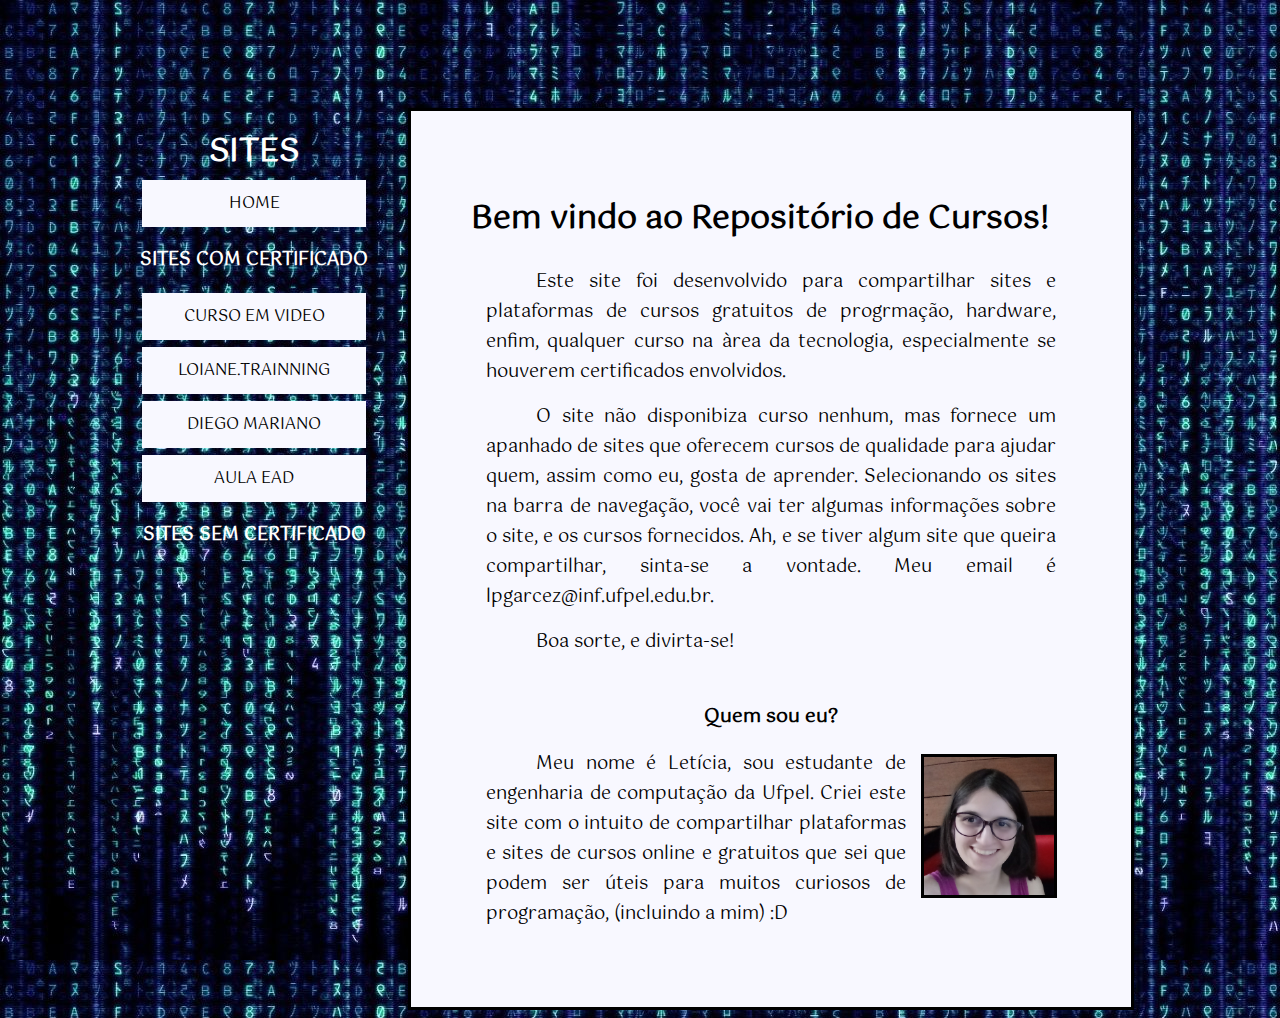
==== index.html @ d4545c46 "Removido Readme" ====
<!DOCTYPE html>
<html lang="en">
<head>
    <meta charset="UTF-8">
    <title>Home</title>
    <link rel="stylesheet" type="text/css" href="formatacao.css"/>
    <link rel="stylesheet" type="text/css" href="f_home.css"/>
</head>
<body>
<nav id="menu">
    <ul>
        <h1>SITES</h1>
        <li><a href="index.html"> Home</a></li>
        <h3>SITES COM CERTIFICADO</h3>
        <li><a href="curso-em-video.html">Curso em Video</a></li>
        <li><a href="loiane-trainning.html">Loiane.trainning</a></li>
        <li><a href="diego-mariano.html"> Diego Mariano </a></li>
        <li><a href="aula-ead.html"> Aula EAD </a></li>
        <h3>SITES SEM CERTIFICADO</h3>
    </ul>
</nav>

<section id="BemVindo">
    <h1>Bem vindo ao Repositório de Cursos!</h1>
    <p>Este site foi desenvolvido para compartilhar sites e plataformas de cursos gratuitos de progrmação,
        hardware, enfim, qualquer curso na àrea da tecnologia, especialmente se houverem certificados envolvidos.</p>
    <p>O site não disponibiza curso nenhum, mas fornece um apanhado de sites que oferecem cursos de qualidade para
        ajudar
        quem, assim como eu, gosta de aprender. Selecionando os sites na barra de navegação, você vai ter algumas
        informações sobre o site, e os cursos fornecidos.
        Ah, e se tiver algum site que queira compartilhar, sinta-se a vontade. Meu email é lpgarcez@inf.ufpel.edu.br. </p>
    <p>Boa sorte, e divirta-se!</p>

    <wbr>
    <wbr>
    <h3>Quem sou eu?</h3>

    <img id="minhaFoto" src="_Imagens/Eu.jpg"/>
    <aside id="estaSouEu">
        <p>Meu nome é Letícia, sou estudante de engenharia de
            computação da Ufpel. Criei este site
            com o intuito de compartilhar plataformas e sites de cursos online e gratuitos que sei que podem ser úteis
            para
            muitos curiosos de programação, (incluindo a mim) :D</p>
        </aside>
</section>
</body>
</html>
---- formatacao.css ----
@charset "UTF-8";
@import url('https://fonts.googleapis.com/css?family=Gotu&display=swap');

body {
    background-image: url("_Imagens/fundo.jpg");
    font-family: Gotu, sans-serif;
    padding-right: 400px;
    padding-left: 400px;
    padding-top: 100px;
}

p {
    font-size: 18px;
    text-align: justify;
    margin: 15px;
    text-indent: 50px;
}

section {
    background-color: ghostwhite;
    display: block;
    width: 600px;
    position: center;
    margin: auto ;
    border-color: black;
    border-style: solid;
    padding: 60px 60px 100px;
}

nav#menu {
    display: block;

}

nav#menu ul {
    list-style: none; /*tira os pontos da linha*/
    text-transform: uppercase; /*coloca tudo em letra maiúscula*/
    position: absolute;
    /*formatação da posição da lista*/
    top: auto ;
    left: 100px;
}

nav#menu li {
    display: block;
    background-color: ghostwhite;
    padding: 10px;
    margin: 2px 2px 7px;
    text-align: center;
}

nav#menu a {
    text-decoration: none;
    color: black;
}

nav#menu a:hover {
    text-decoration: underline;
    color: midnightblue;
}

nav#menu h3 {
    color: rgb(255, 255, 255);
    text-shadow: dimgrey;
    font-size: 18px;
    text-align: center;
    text-transform: uppercase;
}

nav#menu h1{
    color: rgb(255, 255, 255);
    text-shadow: dimgrey;
    text-align: center;
    text-transform: uppercase;
    margin: 1px;
}
---- f_home.css ----
@charset "UTF-8";


section#BemVindo aside#estaSouEu {
    background-color: ghostwhite;
    display: block;
    float: left;
    width: 450px;
}

section h3 {
    margin: 2px;
    text-align: center
}

img#minhaFoto {
    width: 130px;
    position: center;
    border-style: solid;
    margin-top: 20px;
}
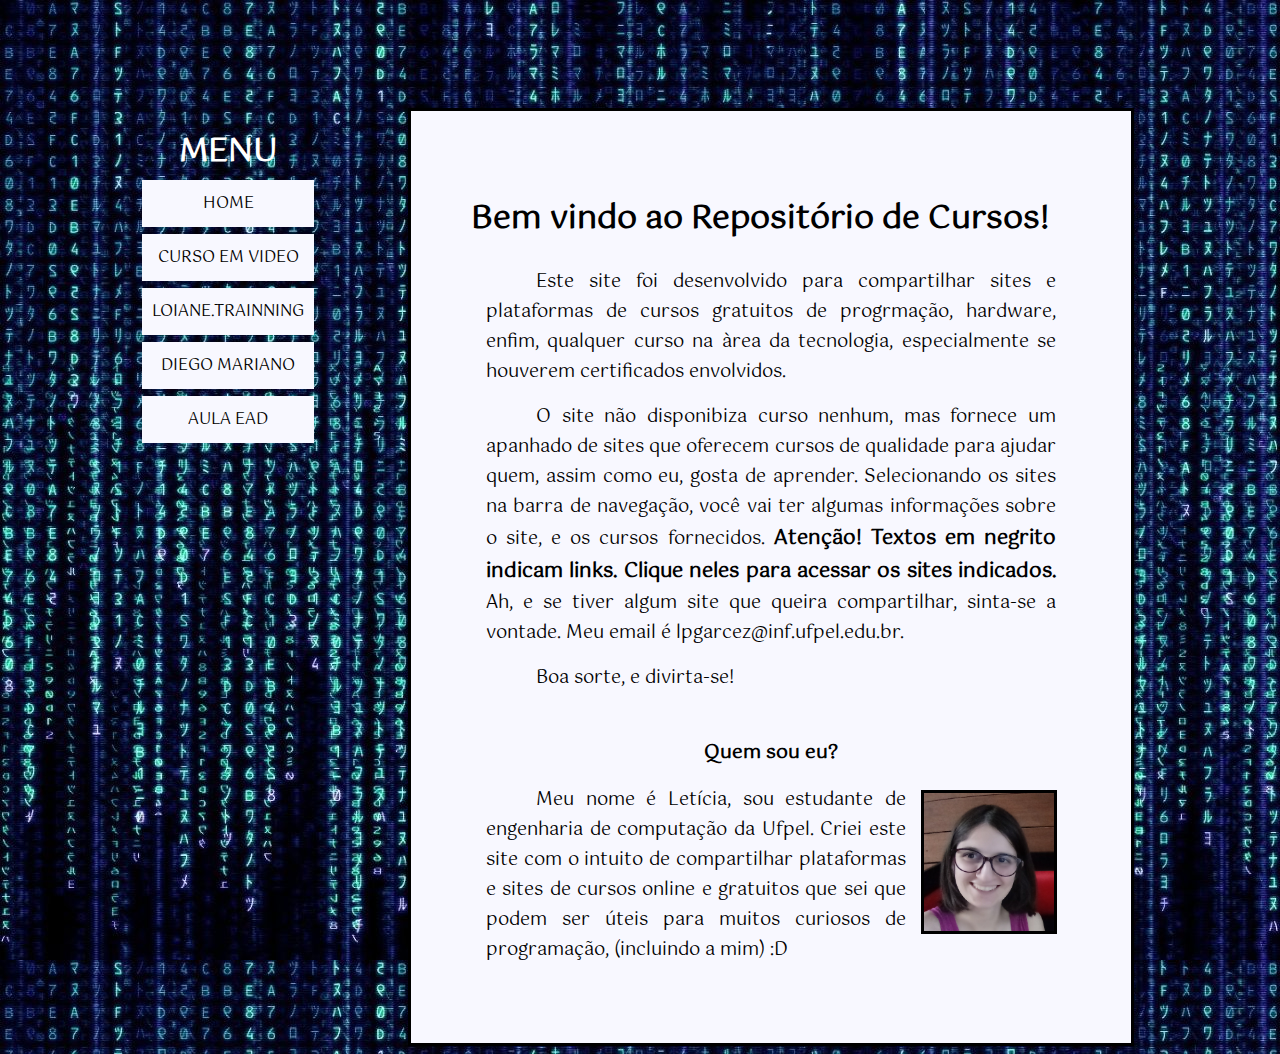
==== commit 5c1f80fd: "Site versão 2" ====
--- a/index.html
+++ b/index.html
@@ -2,21 +2,21 @@
 <html lang="en">
 <head>
     <meta charset="UTF-8">
+    <meta name="viewport" content="width=device-width, initial-scale=1.0">
+    <meta http-equiv="X-UA-Compatible" content="ie=edge">
     <title>Home</title>
-    <link rel="stylesheet" type="text/css" href="formatacao.css"/>
-    <link rel="stylesheet" type="text/css" href="f_home.css"/>
+    <link rel="stylesheet" type="text/css" href="_css/formatacao.css"/>
+    <link rel="stylesheet" type="text/css" href="_css/f_home.css"/>
 </head>
 <body>
 <nav id="menu">
     <ul>
-        <h1>SITES</h1>
+        <h1>MENU</h1>
         <li><a href="index.html"> Home</a></li>
-        <h3>SITES COM CERTIFICADO</h3>
         <li><a href="curso-em-video.html">Curso em Video</a></li>
         <li><a href="loiane-trainning.html">Loiane.trainning</a></li>
         <li><a href="diego-mariano.html"> Diego Mariano </a></li>
         <li><a href="aula-ead.html"> Aula EAD </a></li>
-        <h3>SITES SEM CERTIFICADO</h3>
     </ul>
 </nav>
 
@@ -27,7 +27,8 @@
     <p>O site não disponibiza curso nenhum, mas fornece um apanhado de sites que oferecem cursos de qualidade para
         ajudar
         quem, assim como eu, gosta de aprender. Selecionando os sites na barra de navegação, você vai ter algumas
-        informações sobre o site, e os cursos fornecidos.
+        informações sobre o site, e os cursos fornecidos. <b>Atenção! Textos em negrito indicam links.
+            Clique neles para acessar os sites indicados.</b>
         Ah, e se tiver algum site que queira compartilhar, sinta-se a vontade. Meu email é lpgarcez@inf.ufpel.edu.br. </p>
     <p>Boa sorte, e divirta-se!</p>
 
--- a/_css/formatacao.css
+++ b/_css/formatacao.css
@@ -0,0 +1,79 @@
+@charset "UTF-8";
+@import url('https://fonts.googleapis.com/css?family=Gotu&display=swap');
+
+body {
+    background-image: url("../_Imagens/fundo.jpg");
+    font-family: Gotu, sans-serif;
+    padding-right: 400px;
+    padding-left: 400px;
+    padding-top: 100px;
+}
+
+p {
+    font-size: 18px;
+    text-align: justify;
+    margin: 15px;
+    text-indent: 50px;
+}
+b{
+    font-size: 20px;
+    font-weight: bolder;
+}
+section {
+    background-color: ghostwhite;
+    display: block;
+    width: 600px;
+    position: center;
+    margin: auto ;
+    border-color: black;
+    border-style: solid;
+    padding: 60px 60px 100px;
+}
+
+nav#menu {
+    display: block;
+
+}
+
+nav#menu ul {
+    list-style: none; /*tira os pontos da linha*/
+    text-transform: uppercase; /*coloca tudo em letra maiúscula*/
+    position: absolute;
+    /*formatação da posição da lista*/
+    top: auto ;
+    left: 100px;
+}
+
+nav#menu li {
+    display: block;
+    background-color: ghostwhite;
+    padding: 10px;
+    margin: 2px 2px 7px;
+    text-align: center;
+}
+
+nav#menu a {
+    text-decoration: none;
+    color: black;
+}
+
+nav#menu a:hover {
+    text-decoration: underline;
+    color: midnightblue;
+}
+
+nav#menu h3 {
+    color: rgb(255, 255, 255);
+    text-shadow: dimgrey;
+    font-size: 18px;
+    text-align: center;
+    text-transform: uppercase;
+}
+
+nav#menu h1{
+    color: rgb(255, 255, 255);
+    text-shadow: dimgrey;
+    text-align: center;
+    text-transform: uppercase;
+    margin: 1px;
+}--- a/_css/f_home.css
+++ b/_css/f_home.css
@@ -0,0 +1,22 @@
+@charset "UTF-8";
+
+
+section#BemVindo aside#estaSouEu {
+    background-color: ghostwhite;
+    display: block;
+    float: left;
+    width: 450px;
+}
+
+section h3 {
+    margin: 2px;
+    text-align: center
+}
+
+img#minhaFoto {
+    width: 130px;
+    position: center;
+    border-style: solid;
+    margin-top: 20px;
+}
+
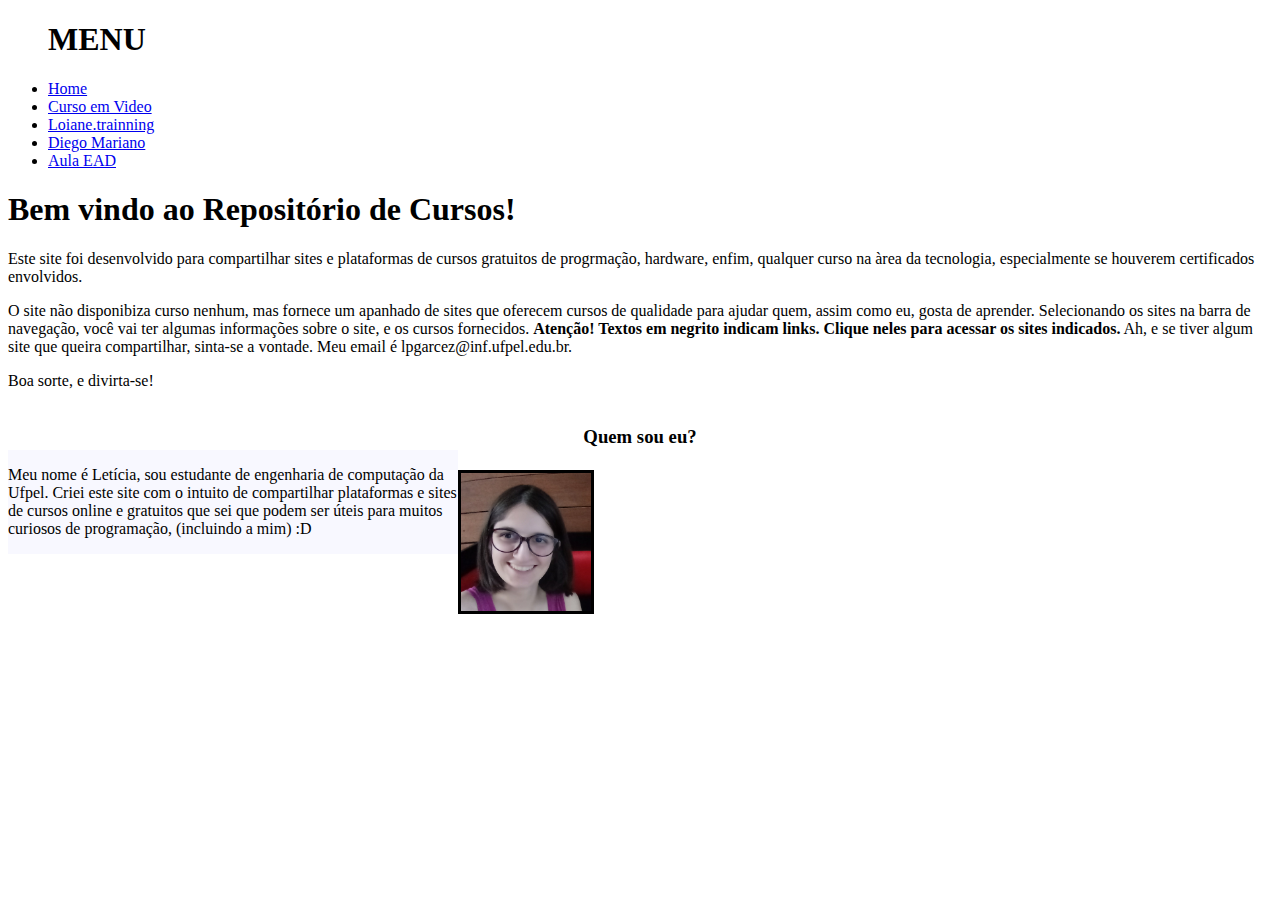
==== commit e1e2446e: "Tentativa de style com raw" ====
--- a/index.html
+++ b/index.html
@@ -5,7 +5,7 @@
     <meta name="viewport" content="width=device-width, initial-scale=1.0">
     <meta http-equiv="X-UA-Compatible" content="ie=edge">
     <title>Home</title>
-    <link rel="stylesheet" type="text/css" href="_css/formatacao.css"/>
+    <link rel="stylesheet" type="text/css" href="https://raw.githubusercontent.com/LelePG/lelepg2.github.io/master/_css/formatacao.css"/>
     <link rel="stylesheet" type="text/css" href="_css/f_home.css"/>
 </head>
 <body>
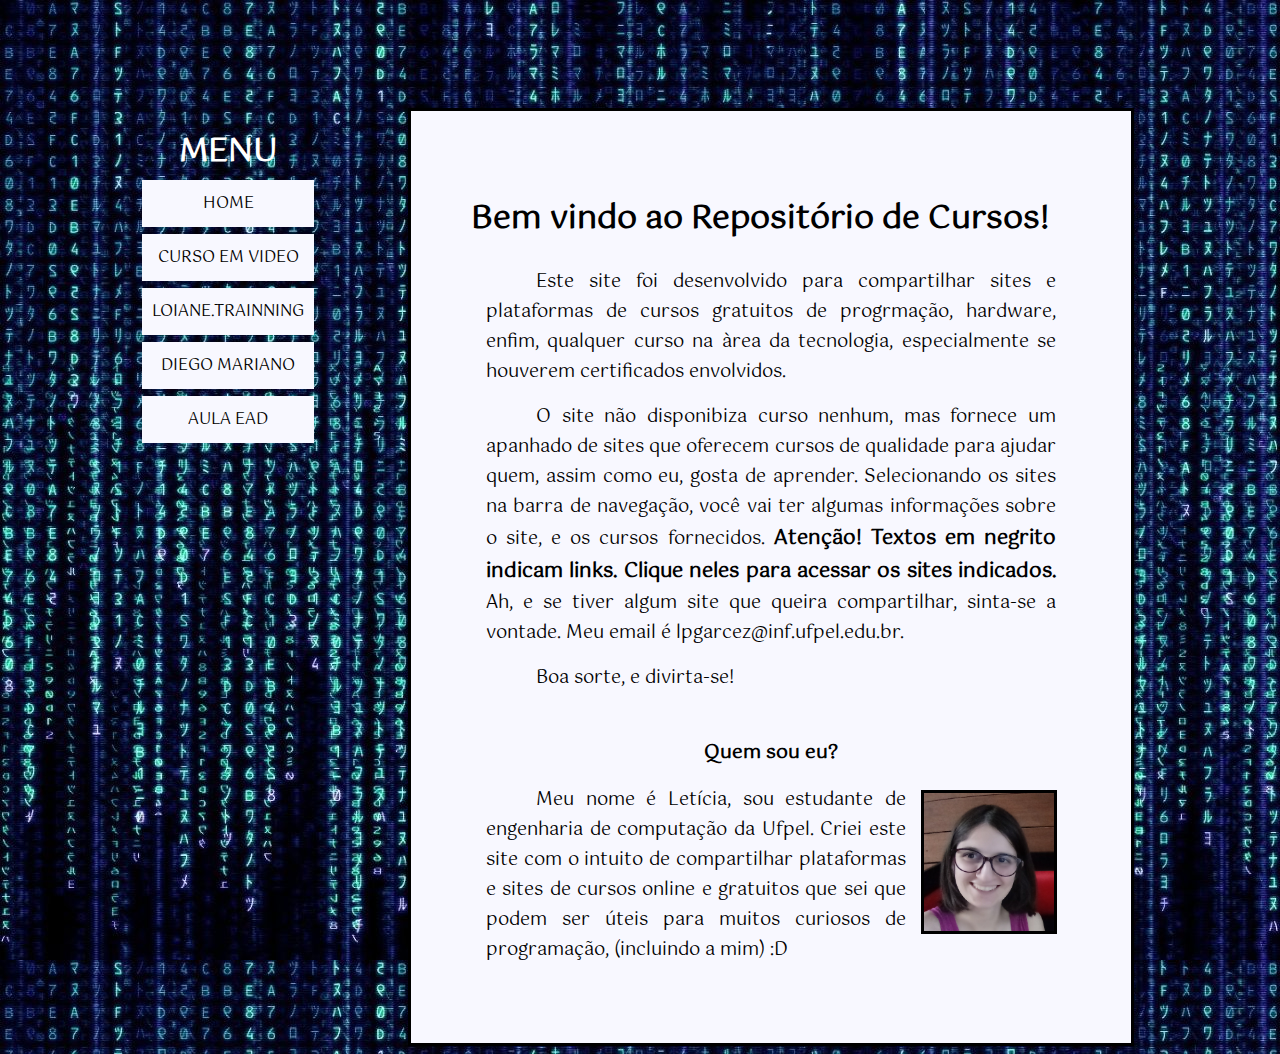
==== commit dc7c85ea: "Versão 3" ====
--- a/index.html
+++ b/index.html
@@ -5,8 +5,8 @@
     <meta name="viewport" content="width=device-width, initial-scale=1.0">
     <meta http-equiv="X-UA-Compatible" content="ie=edge">
     <title>Home</title>
-    <link rel="stylesheet" type="text/css" href="https://raw.githubusercontent.com/LelePG/lelepg2.github.io/master/_css/formatacao.css"/>
-    <link rel="stylesheet" type="text/css" href="_css/f_home.css"/>
+    <link rel="stylesheet" type="text/css" href="css/formatacao.css"/>
+    <link rel="stylesheet" type="text/css" href="css/f_home.css"/>
 </head>
 <body>
 <nav id="menu">
@@ -36,7 +36,7 @@
     <wbr>
     <h3>Quem sou eu?</h3>
 
-    <img id="minhaFoto" src="_Imagens/Eu.jpg"/>
+    <img id="minhaFoto" src="imagens/Eu.jpg"/>
     <aside id="estaSouEu">
         <p>Meu nome é Letícia, sou estudante de engenharia de
             computação da Ufpel. Criei este site
--- a/css/formatacao.css
+++ b/css/formatacao.css
@@ -0,0 +1,79 @@
+@charset "UTF-8";
+@import url('https://fonts.googleapis.com/css?family=Gotu&display=swap');
+
+body {
+    background-image: url("../imagens/fundo.jpg");
+    font-family: Gotu, sans-serif;
+    padding-right: 400px;
+    padding-left: 400px;
+    padding-top: 100px;
+}
+
+p {
+    font-size: 18px;
+    text-align: justify;
+    margin: 15px;
+    text-indent: 50px;
+}
+b{
+    font-size: 20px;
+    font-weight: bolder;
+}
+section {
+    background-color: ghostwhite;
+    display: block;
+    width: 600px;
+    position: center;
+    margin: auto ;
+    border-color: black;
+    border-style: solid;
+    padding: 60px 60px 100px;
+}
+
+nav#menu {
+    display: block;
+
+}
+
+nav#menu ul {
+    list-style: none; /*tira os pontos da linha*/
+    text-transform: uppercase; /*coloca tudo em letra maiúscula*/
+    position: absolute;
+    /*formatação da posição da lista*/
+    top: auto ;
+    left: 100px;
+}
+
+nav#menu li {
+    display: block;
+    background-color: ghostwhite;
+    padding: 10px;
+    margin: 2px 2px 7px;
+    text-align: center;
+}
+
+nav#menu a {
+    text-decoration: none;
+    color: black;
+}
+
+nav#menu a:hover {
+    text-decoration: underline;
+    color: midnightblue;
+}
+
+nav#menu h3 {
+    color: rgb(255, 255, 255);
+    text-shadow: dimgrey;
+    font-size: 18px;
+    text-align: center;
+    text-transform: uppercase;
+}
+
+nav#menu h1{
+    color: rgb(255, 255, 255);
+    text-shadow: dimgrey;
+    text-align: center;
+    text-transform: uppercase;
+    margin: 1px;
+}--- a/css/f_home.css
+++ b/css/f_home.css
@@ -0,0 +1,22 @@
+@charset "UTF-8";
+
+
+section#BemVindo aside#estaSouEu {
+    background-color: ghostwhite;
+    display: block;
+    float: left;
+    width: 450px;
+}
+
+section h3 {
+    margin: 2px;
+    text-align: center
+}
+
+img#minhaFoto {
+    width: 130px;
+    position: center;
+    border-style: solid;
+    margin-top: 20px;
+}
+
